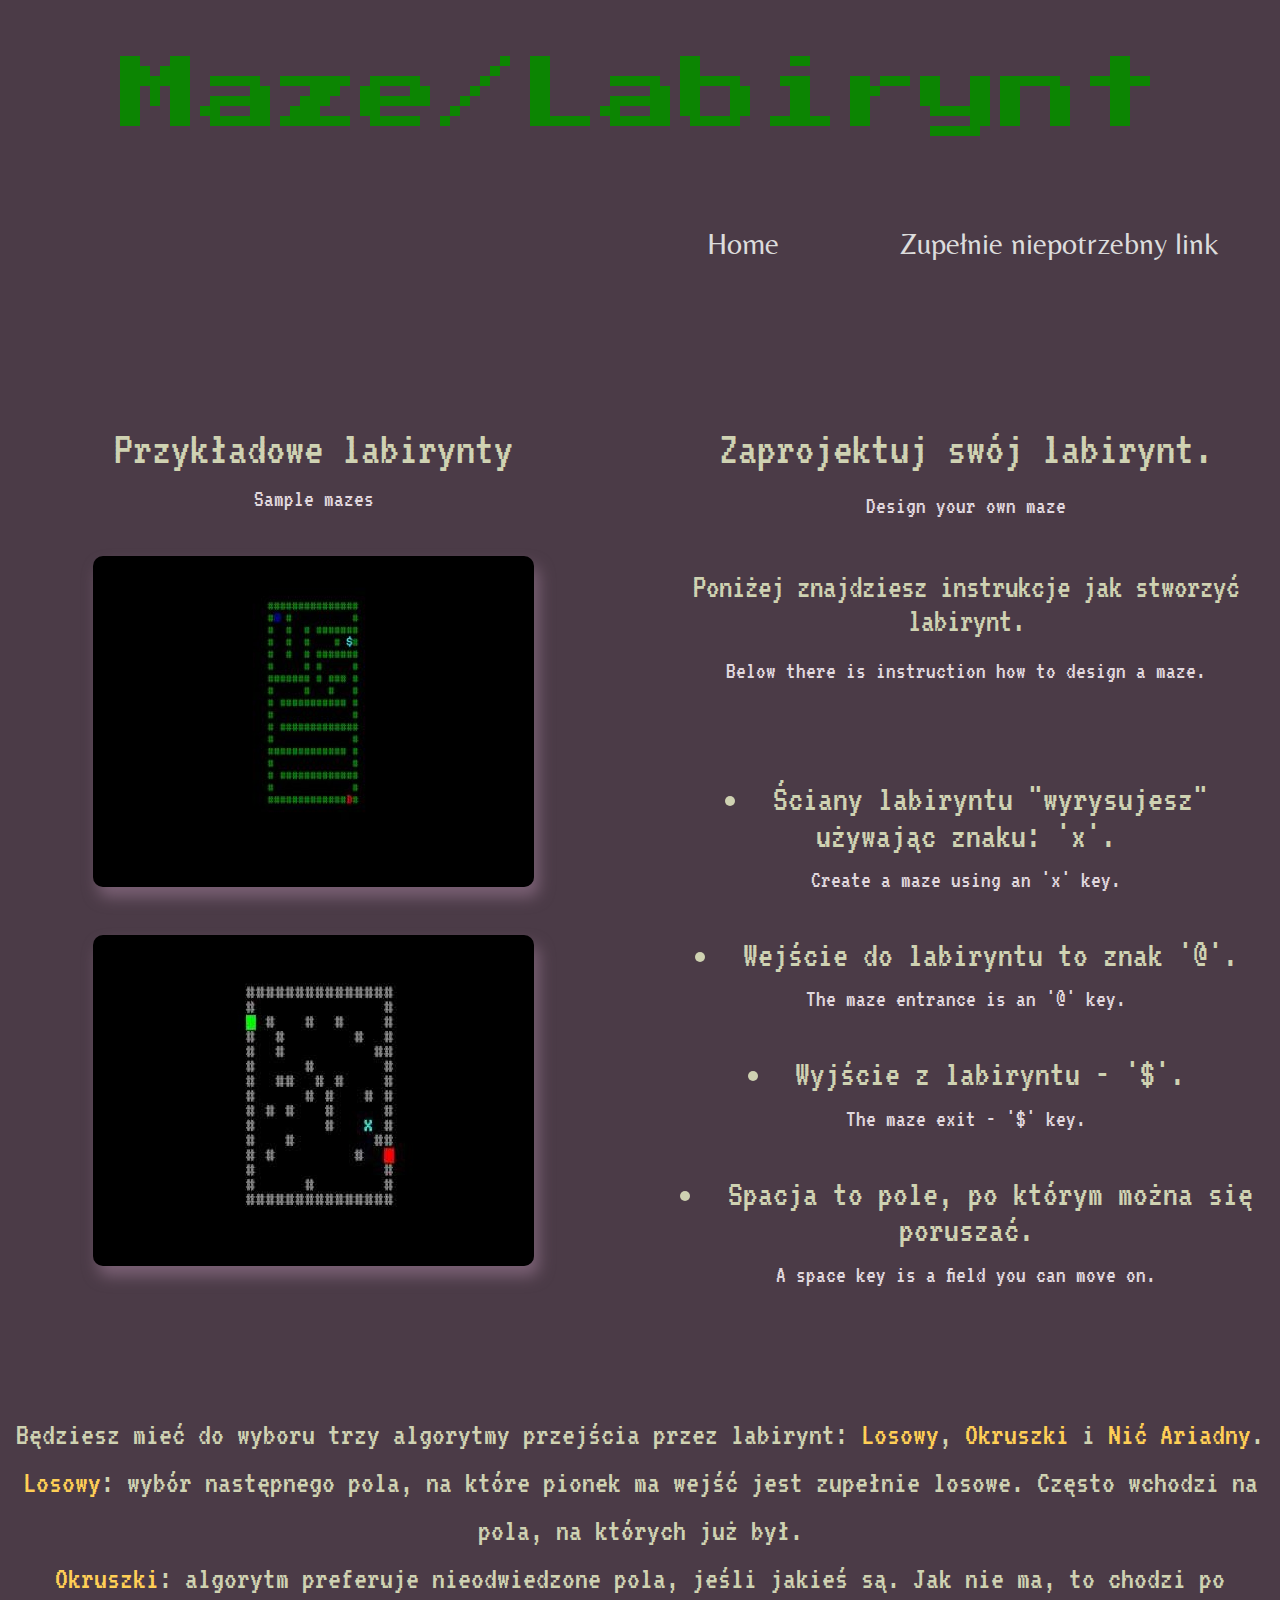
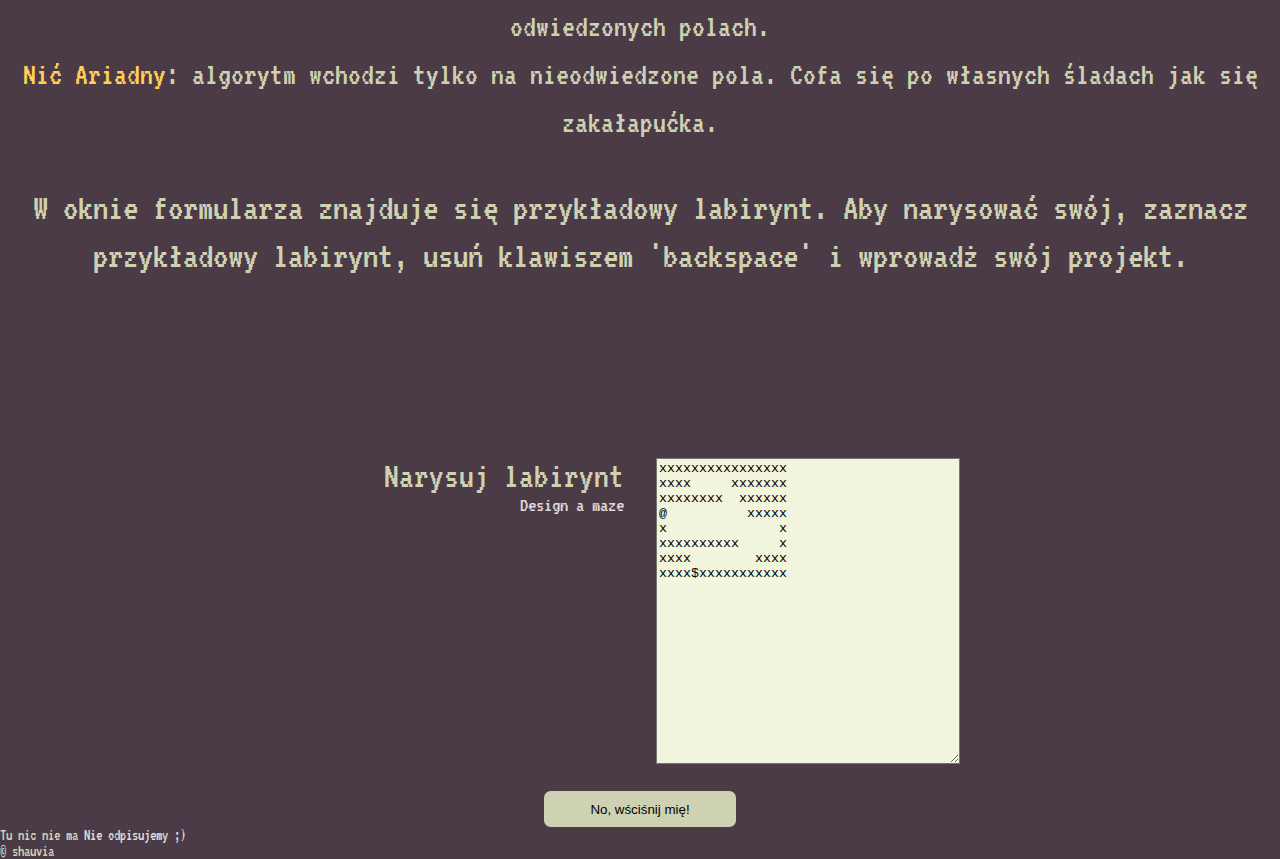
==== index.html @ dcc024ef "Rename home.html to index.html" ====
<!DOCTYPE html>
<html>
  <head>
    <meta charset='utf-8'>
    <title>
      Maze/Labirynt
    </title>
    <link rel='stylesheet' href='reset.css'>
    <link rel='stylesheet' href='style.css'>
    <link href="https://fonts.googleapis.com/css2?family=Press+Start+2P&display=swap" rel="stylesheet">
    <link href="https://fonts.googleapis.com/css2?family=VT323&display=swap" rel="stylesheet">
    <!-- <link href="https://fonts.googleapis.com/css2?family=Nosifer&display=swap" rel="stylesheet"> -->
    <link href="https://fonts.googleapis.com/css2?family=Belleza&display=swap" rel="stylesheet">
  </head>
  <body>
    <header>
      <h1>Maze/Labirynt</h1>
      <nav>
        <ul>
          <li>Home</li>
          <a href='#address'><li>Zupełnie niepotrzebny link</li></a>
        </ul>
      </nav> 
    </header>
    <main>
      <div class='instructions'>
        <section id='mazes'>
          <h2>Przykładowe labirynty</h2>
          <h2 class='eng'>Sample mazes</h2>
          <figure>
            <img src='pictures/labir1.jpg'>
          </figure>
          <figure>
            <img src='pictures/maze1.jpg'>
          </figure>
        </section>
        <section id='youNeed'>
            <h2>Zaprojektuj swój labirynt.</h2>
            <h2 class='eng'>Design your own maze</h2>
            <h3>Poniżej znajdziesz instrukcje jak stworzyć labirynt.</h3>
            <h3 class='eng'>Below there is instruction how to design a maze.</h3>
            <ul>
              <li>Ściany labiryntu "wyrysujesz" używając znaku: 'x'.</li>
              <li class='liEng'>Create a maze using an 'x' key.</li>
              <li>Wejście do labiryntu to znak '@'.</li>
              <li class='liEng'>The maze entrance is an '@' key.</li>
              <li>Wyjście z labiryntu - '$'.</li>
              <li class='liEng'>The maze exit - '$' key.</li>
              <li>Spacja to pole, po którym można się poruszać.</li>
              <li class='liEng'>A space key is a field you can move on.</li>
            </ul>
          </section>
    </div>
    <div class='algorithmDescrip'>
      <p>Będziesz mieć do wyboru trzy algorytmy przejścia przez labirynt: <em>Losowy</em>, <em>Okruszki</em> i <em>Nić Ariadny</em>.</p> 
      <p><em>Losowy</em>: wybór następnego pola, na które pionek ma wejść jest zupełnie losowe. Często wchodzi na pola, na których już był.</p>
      <p><em>Okruszki</em>: algorytm preferuje nieodwiedzone pola, jeśli jakieś są. Jak nie ma, to chodzi po odwiedzonych polach.</p>
      <p><em>Nić Ariadny</em>: algorytm wchodzi tylko na nieodwiedzone pola. Cofa się po własnych śladach jak się zakałapućka.</p>
      <p>W oknie formularza znajduje się przykładowy labirynt. Aby narysować swój, zaznacz przykładowy labirynt, usuń klawiszem 'backspace' i wprowadż swój projekt.</p>
    </div>
    
    
      <form id='formularz'>
        <label for='labirynt'>
          <p>Narysuj labirynt</p> 
          <p>Design a maze</p>
        </label>
        <textarea id='labirynt' name='labirynt' rows='20' cols='40'>xxxxxxxxxxxxxxxx
xxxx     xxxxxxx
xxxxxxxx  xxxxxx
@          xxxxx
x              x
xxxxxxxxxx     x
xxxx        xxxx
xxxx$xxxxxxxxxxx</textarea>
            <button type="submit" id='submit' >No, wściśnij mię!</button>
      </form>
      <div class='tableArrs invisible'>
        <div id='tablePlace'></div>
        
        <div class='arrows'>
          <button id='left' class='arrBtn'>Lewo</button>
          <button id='up' class='arrBtn'>Góra</button>
          <button id='down' class='arrBtn'>Dół</button>
          <button id='right' class='arrBtn'>Prawo</button>
          <button id='random' class='arrBtn'>Losowy</button>
          <button id='crumbs' class='arrBtn'>Okruszki</button>
          <button id='thread' class='arrBtn'>Nić Ariadny</button>
          <button id='stop' class='arrBtn'>Stop</button>
        </div>
      </div>

      <footer>
        <address id='address'>
          <p>Tu nic nie ma <a href="mailto:webmaster@example.com">Nie odpisujemy ;)</a></p>
        </address>
        <p>&copy; shauvia</p>
      </footer>  
    </main>
    <script src="app.js"></script> 
  </body>
</html>
---- style.css ----
/* Colors:
india green: rgb(12, 133, 2);
Star Command Blue: rgb(34, 116, 165)
Eggplant: rgb(75, 59, 71)
Pale Spring Bud: rgb(207, 210, 178);
Gainsboro: rgb(224, 216, 222);
;

*/
body {
  color: rgb(207 210 178);
  background-color: rgb(75, 59, 71);
  font-family: 'VT323', monospace;
}

h1 {
  color: rgb(12, 133, 2);
  font-family: 'Press Start 2P', cursive;
  font-size: 5em;
  margin: 0 0 7vh 0;
  padding-top: 0.7em;
  text-align: center;
}

h2 {
  /* outline: 2px dashed rgb(255, 145, 0); */
  width: 100%;

  /* margin-bottom: 0.5vh; */
  text-align: center;
  font-size: 3em;
}

h3 {
  width: 100%;
  text-align: center;
  font-size: 2.1em;

  /* margin-bottom: 2vh; */
}

nav > ul {
  display: flex;
  flex-direction: row;
  justify-content: flex-end;
  margin-bottom: 15vh;
}

nav li {
  color: gainsboro;
  font-size: 1.9em;
  font-family: 'Belleza', sans-serif;
  padding: 1em 0 1em 0;
  margin: 0 2em 0 2em;
}

a:link {
  text-decoration: none;
  color: Gainsboro;
}

a:visited {
  text-decoration: none;
  color: rgb(224, 216, 222);
}

.eng {
  width: 100%;
  text-align: center;
  font-size: 1.5em;
  margin-bottom: 5vh;
  margin-top: 1.5vh;
  color: rgb(224, 216, 222);
}

.instructions {
  display: grid;
  grid-template-columns: 1fr 1fr;
  column-gap: 2%;
  grid-template-areas: 'header1 header2';
}

section#mazes {
  grid-area: header1;
}

section#youNeed {
  grid-area: header2;
}

#mazes {
  display: flex;
  flex-direction: column;
  align-items: center;
}

#youNeed {
  display: flex;
  flex-direction: column;
  align-items: center;
  justify-content: space-between;
}

#youNeed > :nth-child(1) {
  width: 100%;
  text-align: center;
  font-size: 3em;
}

#youNeed > :nth-child(3) {
  width: 100%;
  text-align: center;
}

.liEng {
  color: rgb(224, 216, 222);
  font-size: 1.5em;
  margin-bottom: 3vh;
  margin-top: 1.5vh;
  text-align: center;
}

#youNeed > ul :nth-child(odd) {
  font-size: 2.3em;
  margin: 5vh 2vh 1vh 2vh;
  list-style-type: disc;
  list-style-position: inside;
  text-align: center;
}

img {
  border-radius: 10px;
  margin-bottom: 5vh;
  box-shadow: 5px 10px 15px rgb(122, 96, 116);
}

.algorithmDescrip {
  font-size: 2em;
  margin-top: 3em;
  text-align: center;
  line-height: 150%;
}

.algorithmDescrip :nth-child(5) {
  margin-top: 1em;
  font-size: 1.2em;
}

em {
  color: rgb(255, 207, 86);
}

/* ochre: rgb(195, 111, 9);
maize Crayola: rgb(255, 207, 86)
/* Dark Sea Green: rgb(134, 186, 144); */

.pawnDog {
  width: 1.5em;
  height: 1.5em;
  margin: 0;
  box-shadow: none;
  text-align: center;
  padding: 0;
}

.visited {
  background-image: url("pictures/star.png");
  background-repeat: no-repeat;
}

form {
  display: grid;
  grid-template-columns: 1fr 1fr;
  grid-template-rows: repeat(2, auto);
  column-gap: 5%;
  row-gap: 3vh;
  grid-template-areas:
    'lab inputLab'
    'butSub butSub';
  margin: 10em auto 0 auto;
  width: 50%;
}

/* height: 70vh; */

/* outline: 2px dashed rgb(78, 236, 236); */

label[for=labirynt] {
  margin-top: 2vh;
  text-align: right;
  grid-area: lab;
}

#labirynt {
  grid-area: inputLab;
  background-color: rgb(242, 245, 222);
  margin-top: 2vh;

  /* outline: 2px dashed rgb(220, 236, 78); */
}

label[for=labirynt] :nth-child(1) {
  font-size: 2.3em;
}

label[for=labirynt] :nth-child(2) {
  color: rgb(224, 216, 222);
  font-size: 1.3em;
}

form > button {
  grid-area: butSub;
  background-color: rgb(207, 210, 178);
  border-radius: 0.5em;
  border: none;
  cursor: pointer;
  width: 30%;
  height: 4vh;
  justify-self: center;
  transition-duration: 0.4s;

  /* outline: 2px dashed rgb(78, 236, 236); */
}

form > button:hover {
  background-color: #4caf50;
  color: white;
}

/* Table */
td {
  min-width: 2em;
  height: 2em;
}

.mazeWall {
  background-color: rgb(0, 99, 93);
  border: 1px solid  rgb(1, 114, 106);
}

.noWall {
  background-color: rgb(134, 186, 144);
  border: 1px solid  rgb(129, 179, 139);
}

.enterMaze {
  border: 2px solid rgb(255, 207, 86);

  /* background-color: rgb(105, 20, 14); */
}

.exitMaze {
  border: 2px solid rgb(211, 75, 21);
}

.arrows {
  display: grid;
  grid-template-columns: 1fr 1fr 1fr;
  grid-template-rows: repeat(3, auto);
  column-gap: 1%;
  row-gap: 1%;
  grid-template-areas:
    'up up up'
    'left down right'
    'random crumbs thread'
    'stop stop stop';
  width: 18vw;
  height: 9em;
}

#left {
  grid-area: left;
}

#right {
  grid-area: right;
}

#up {
  grid-area: up;
  margin-bottom: 2vh;
}

#down {
  grid-area: down;
  margin: 0 1vw 0 1vw;
}

#random {
  grid-area: random;
  margin-top: 6vh;
}

#crumbs {
  grid-area: crumbs;
  margin-top: 6vh;
}

#thread {
  grid-area: thread;
  margin-top: 6vh;
}

#stop {
  grid-area: stop;
  margin-top: 6vh;
}

.arrBtn {
  width: 10em;
  height: 5vh;
  justify-self: center;
  font-family: 'Press Start 2P', cursive;
  color: rgb(179, 102, 8);
  background-color: rgb(207, 210, 178);
  text-align: center;
  border-radius: 0.5em;
  border: none;
  cursor: pointer;
  box-shadow: none;
  font-size: 0.8em;
}

div.arrows > button:hover {
  background-color: rgb(184, 187, 161);
  color: white;
}

div.arrows {
  margin-left: 10vw;
}

.tableArrs {
  display: flex;
  flex-direction: row;
  margin-top: 15vh;
  margin-bottom: 10vh;
  justify-content: center;
}

.invisible {
  display: none;
}


/* ochre: rgb(195, 111, 9);
maize Crayola: rgb(255, 207, 86);
Skobeloff rgb(0, 99, 93)
Dark Sea Green: rgb(134, 186, 144);
Xiketic rgb(23, 3, 18) */

/* Blood Red rgb(105, 20, 14) */
}
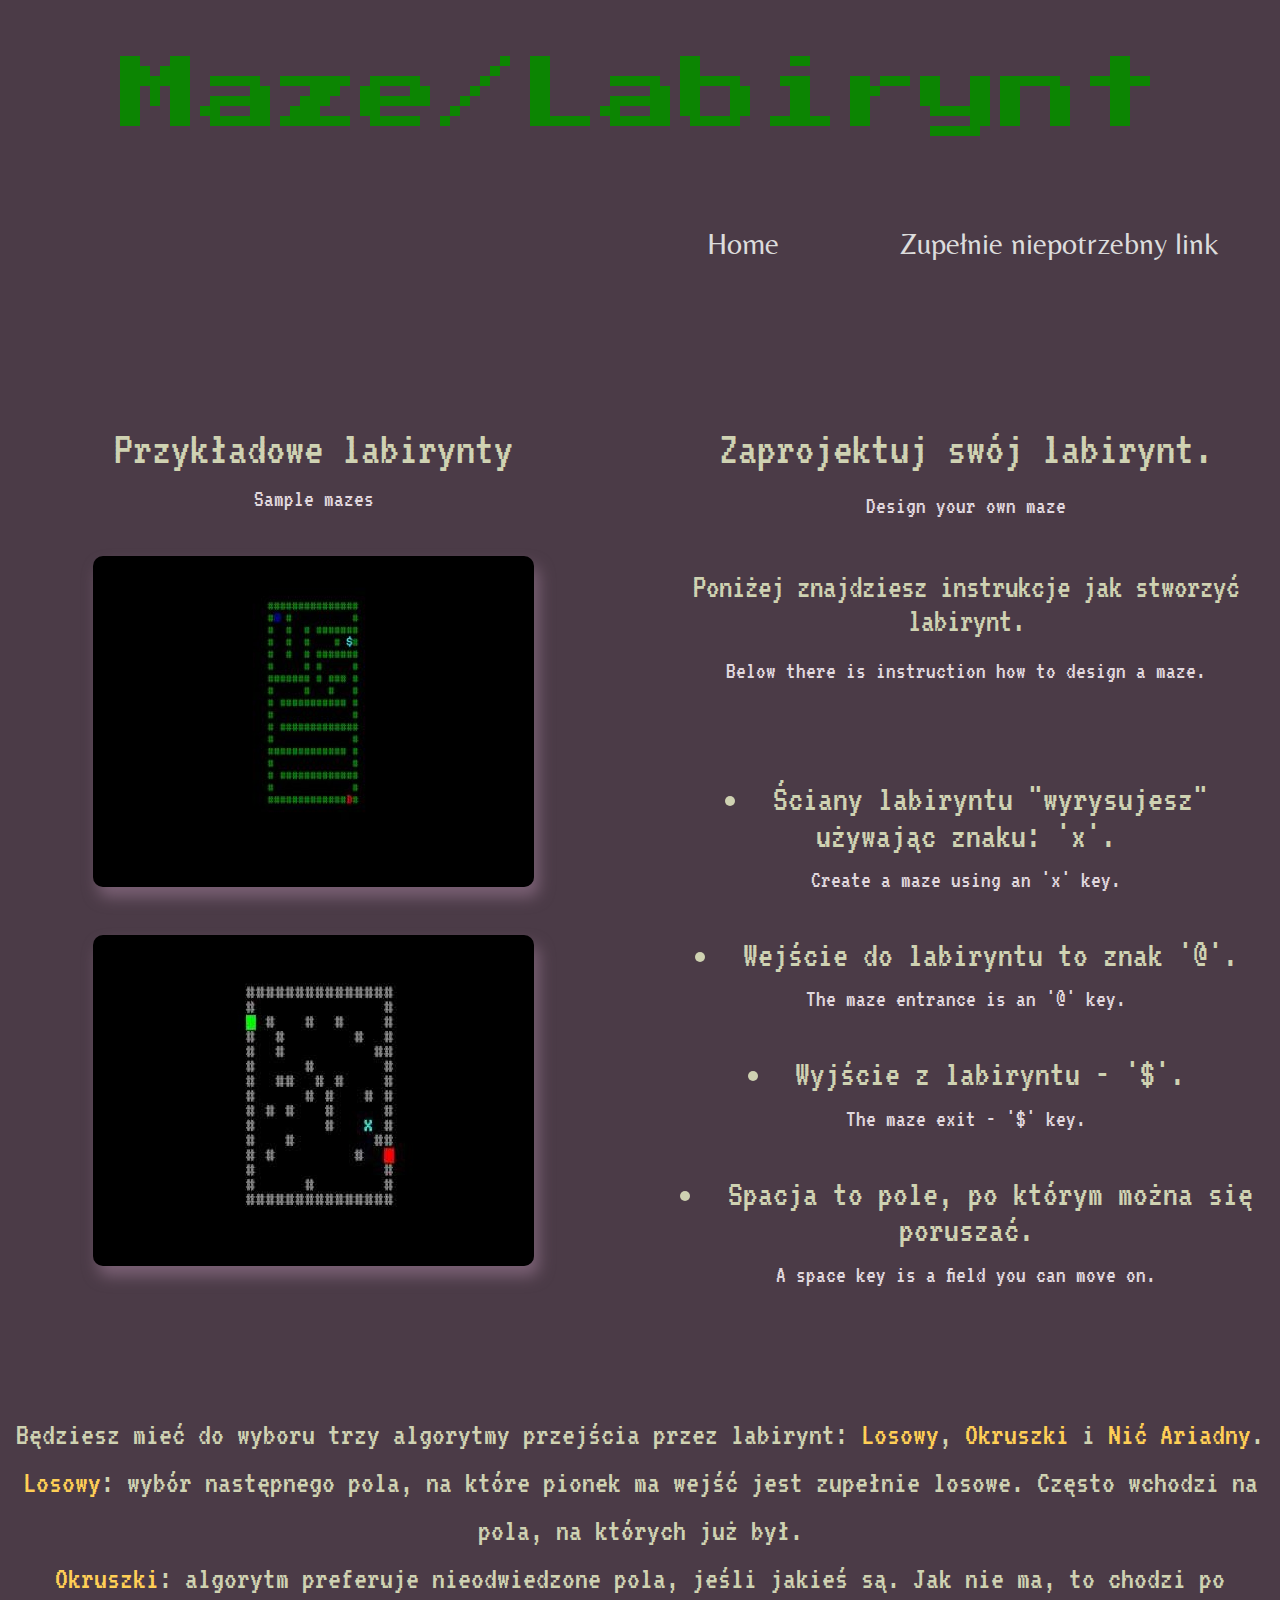
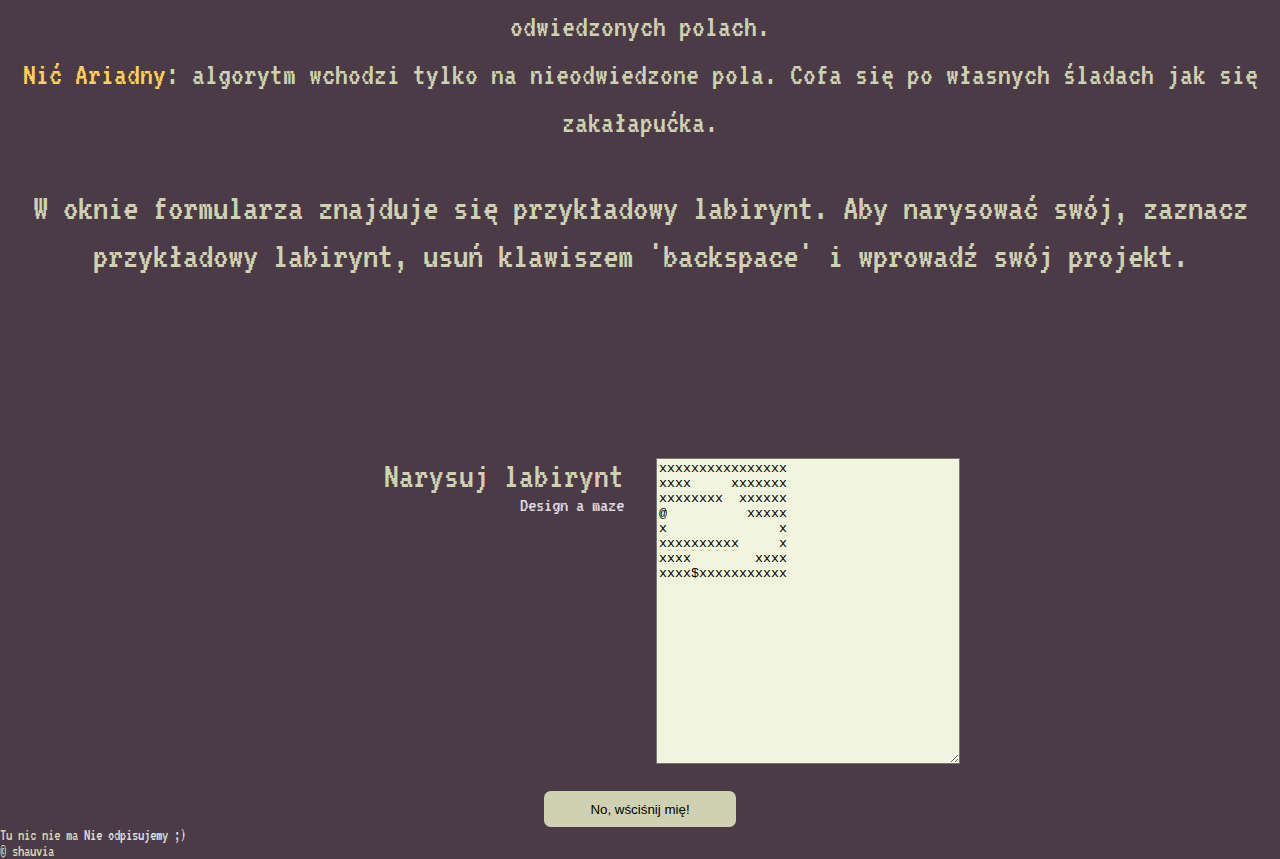
==== commit 1d9318dc: "Update index.html" ====
--- a/index.html
+++ b/index.html
@@ -56,7 +56,7 @@
       <p><em>Losowy</em>: wybór następnego pola, na które pionek ma wejść jest zupełnie losowe. Często wchodzi na pola, na których już był.</p>
       <p><em>Okruszki</em>: algorytm preferuje nieodwiedzone pola, jeśli jakieś są. Jak nie ma, to chodzi po odwiedzonych polach.</p>
       <p><em>Nić Ariadny</em>: algorytm wchodzi tylko na nieodwiedzone pola. Cofa się po własnych śladach jak się zakałapućka.</p>
-      <p>W oknie formularza znajduje się przykładowy labirynt. Aby narysować swój, zaznacz przykładowy labirynt, usuń klawiszem 'backspace' i wprowadż swój projekt.</p>
+      <p>W oknie formularza znajduje się przykładowy labirynt. Aby narysować swój, zaznacz przykładowy labirynt, usuń klawiszem 'backspace' i wprowadź swój projekt.</p>
     </div>
     
     
